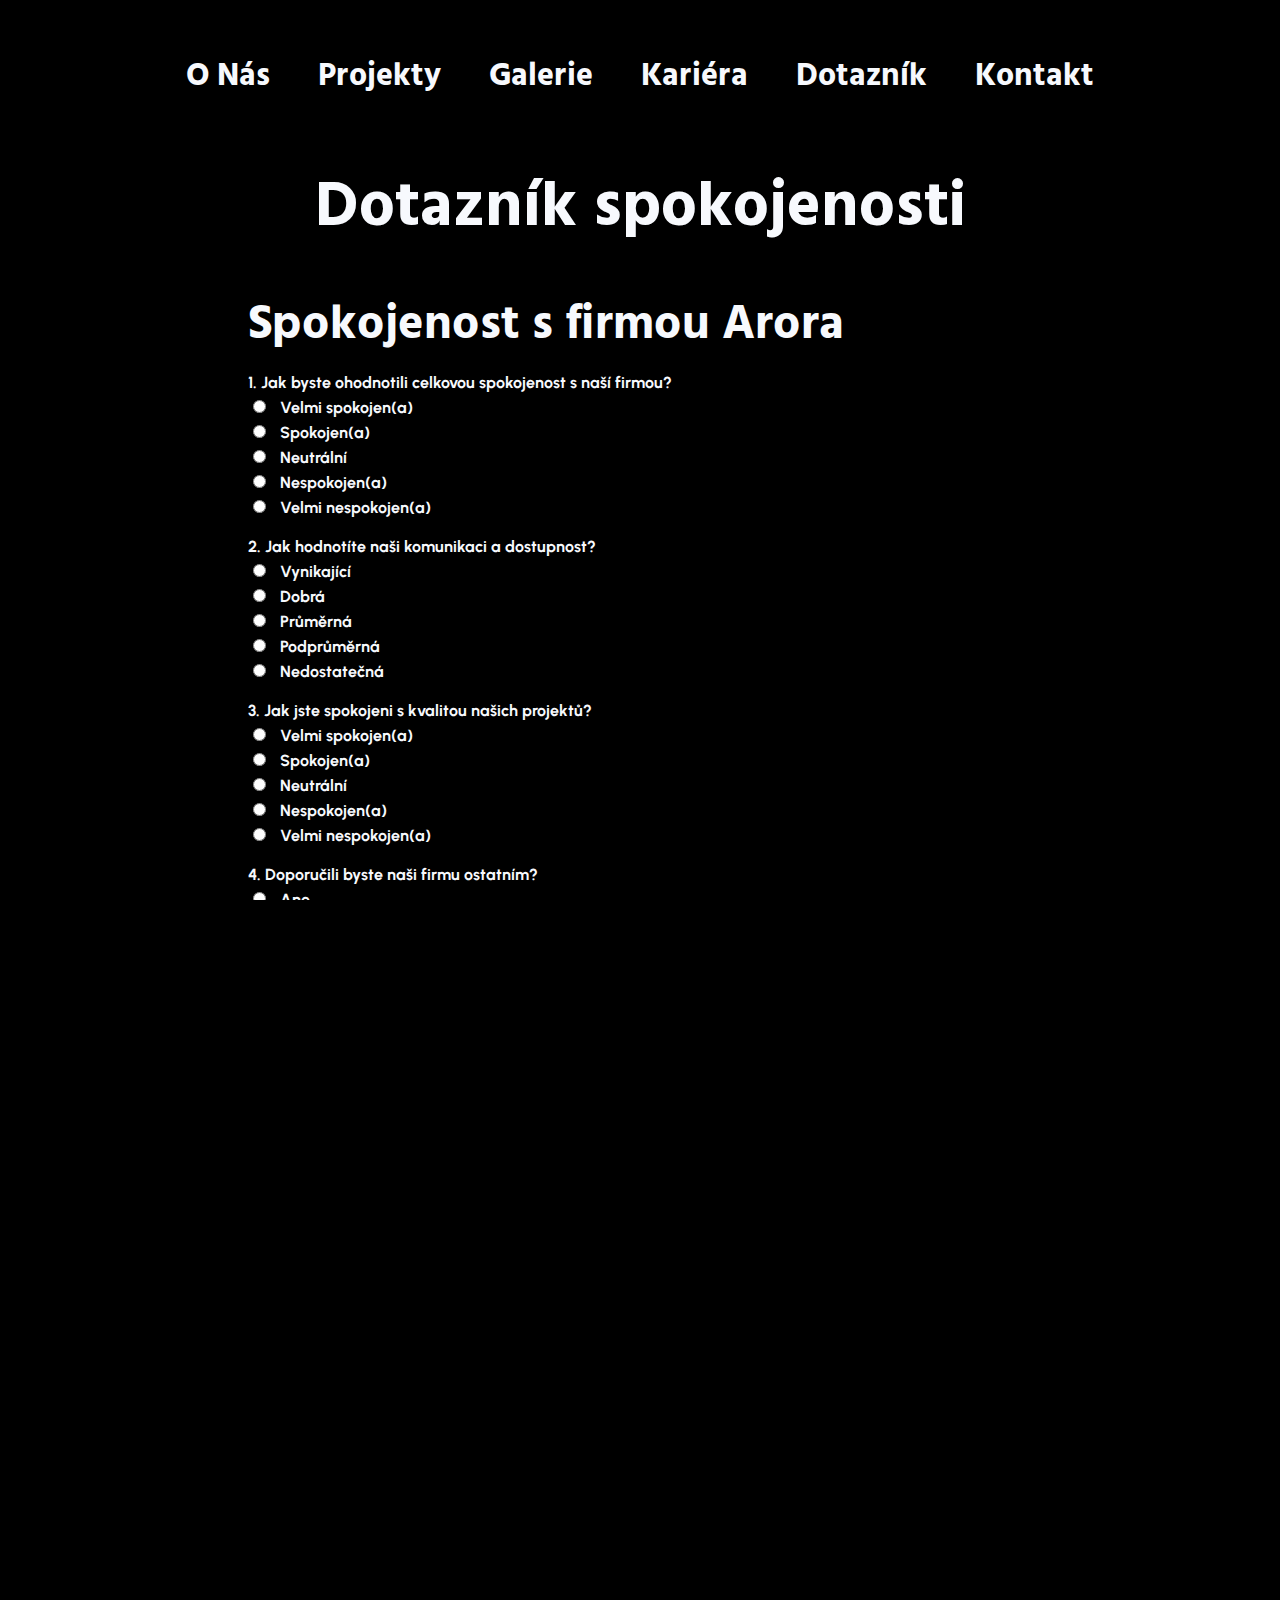
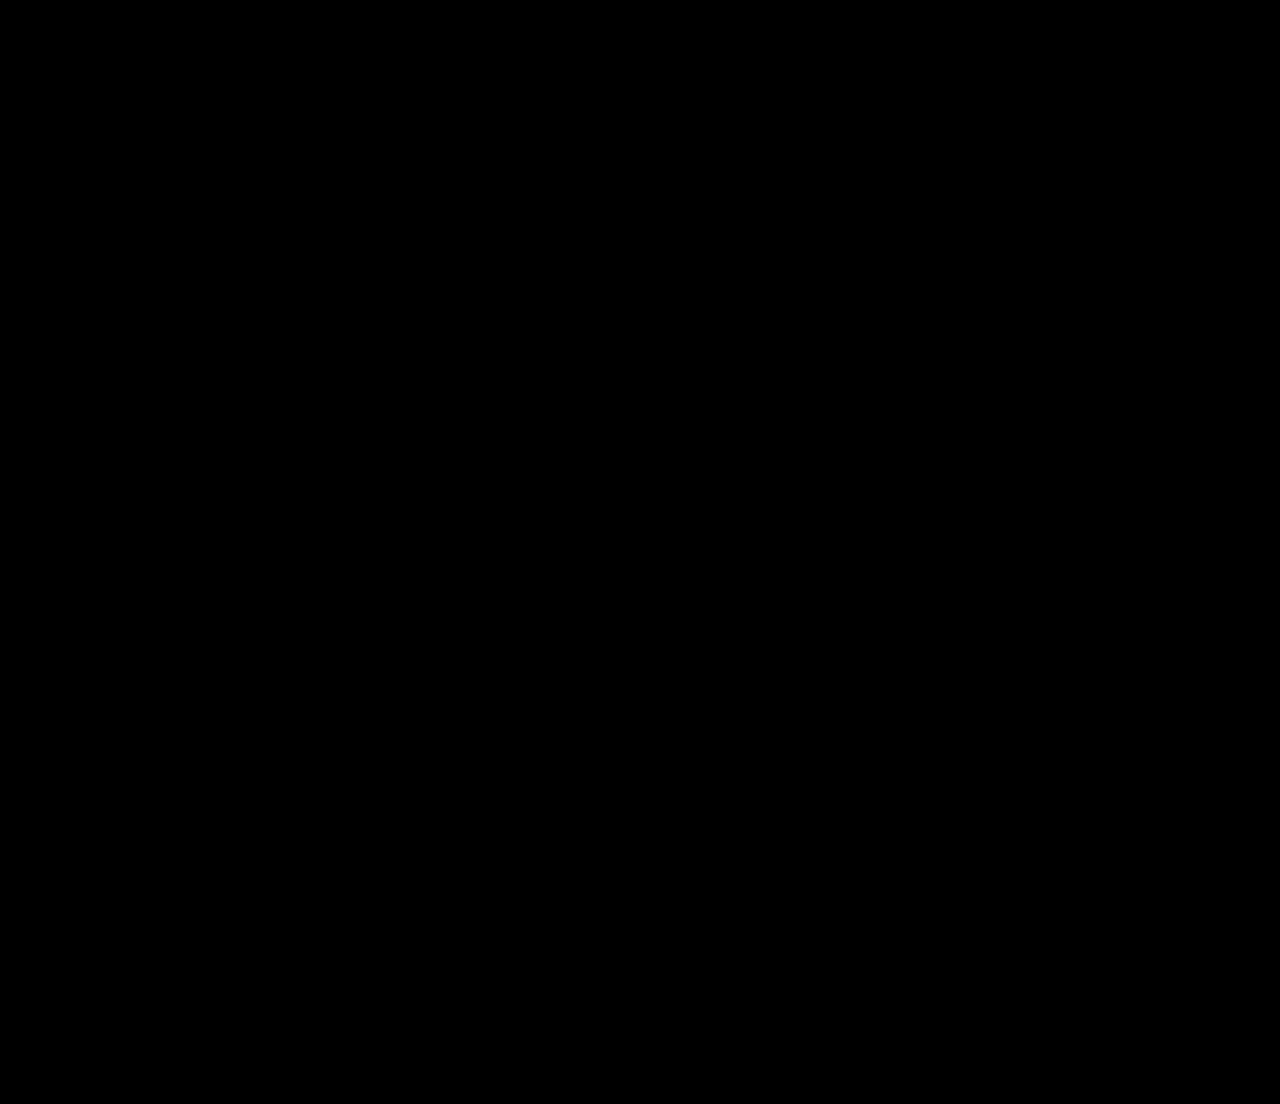
==== dotaznik.html @ 1bd5e2de "minor tweaks" ====
<!DOCTYPE html>
<html lang="cs">

<head>
    <meta charset="UTF-8">
    <meta name="viewport" content="width=device-width, initial-scale=1.0">
    <link rel="stylesheet" href="microstyle.css">
    <title>Arora</title>
    <link rel="shortcut icon" href="./img/favicon.ico" type="image/x-icon">
    <link rel="stylesheet" href="dotaznikstyle.css">
</head>

<body>
    <div class="hero">
        <nav>
            <a href="https://prochazkap.soskolin.eu/projekt/index.html" class="logo"></a>
            <div class="menulinks">
                <a href="https://prochazkap.soskolin.eu/projekt/index.html#about">
                    <h5>O Nás</h5>
                </a>
                <a href="https://prochazkap.soskolin.eu/projekt/index.html#projects">
                    <h5>Projekty</h5>
                </a>
                <a href="https://prochazkap.soskolin.eu/projekt/index.html#gallery">
                    <h5>Galerie</h5>
                </a>
                <a href="https://prochazkap.soskolin.eu/projekt/index.html#career">
                    <h5>Kariéra</h5>
                </a>
                <a href="https://prochazkap.soskolin.eu/projekt/dotaznik.html">
                    <h5>Dotazník</h5>
                </a>
                <a href="#contact">
                    <h5>Kontakt</h5>
                </a>
            </div>
        </nav>
        <div class="herotext">
            <h1>Dotazník spokojenosti</h1>
            <form action="" method="">
                <h2>Spokojenost s firmou Arora</h2>
                <div class="form-group">
                    <label>1. Jak byste ohodnotili celkovou spokojenost s naší firmou?</label>
                    <label><input type="radio" name="firm_satisfaction" value="5"> Velmi spokojen(a)</label>
                    <label><input type="radio" name="firm_satisfaction" value="4"> Spokojen(a)</label>
                    <label><input type="radio" name="firm_satisfaction" value="3"> Neutrální</label>
                    <label><input type="radio" name="firm_satisfaction" value="2"> Nespokojen(a)</label>
                    <label><input type="radio" name="firm_satisfaction" value="1"> Velmi nespokojen(a)</label>
                </div>
                <div class="form-group">
                    <label>2. Jak hodnotíte naši komunikaci a dostupnost?</label>
                    <label><input type="radio" name="communication" value="excellent"> Vynikající</label>
                    <label><input type="radio" name="communication" value="good"> Dobrá</label>
                    <label><input type="radio" name="communication" value="average"> Průměrná</label>
                    <label><input type="radio" name="communication" value="poor"> Podprůměrná</label>
                    <label><input type="radio" name="communication" value="bad"> Nedostatečná</label>
                </div>
                <div class="form-group">
                    <label>3. Jak jste spokojeni s kvalitou našich projektů?</label>
                    <label><input type="radio" name="project_quality" value="5"> Velmi spokojen(a)</label>
                    <label><input type="radio" name="project_quality" value="4"> Spokojen(a)</label>
                    <label><input type="radio" name="project_quality" value="3"> Neutrální</label>
                    <label><input type="radio" name="project_quality" value="2"> Nespokojen(a)</label>
                    <label><input type="radio" name="project_quality" value="1"> Velmi nespokojen(a)</label>
                </div>
                <div class="form-group">
                    <label>4. Doporučili byste naši firmu ostatním?</label>
                    <label><input type="radio" name="recommend" value="yes"> Ano</label>
                    <label><input type="radio" name="recommend" value="no"> Ne</label>
                </div>
                <div class="form-group">
                    <label>5. Máte nějaké další komentáře nebo návrhy?</label>
                    <textarea name="firm_comments" rows="5" placeholder="Napište své připomínky..."></textarea>
                </div>
                <h2>Spokojenost s projektem Futurum II</h2>
                <div class="form-group">
                    <label>1. Jak hodnotíte kvalitu prezentace projektu Futurum II na našem webu?</label>
                    <label><input type="radio" name="presentation_quality" value="excellent"> Vynikající</label>
                    <label><input type="radio" name="presentation_quality" value="good"> Dobrá</label>
                    <label><input type="radio" name="presentation_quality" value="average"> Průměrná</label>
                    <label><input type="radio" name="presentation_quality" value="poor"> Podprůměrná</label>
                    <label><input type="radio" name="presentation_quality" value="bad"> Nedostatečná</label>
                </div>
                <div class="form-group">
                    <label>2. Jsou pro vás informace o projektu dostatečně podrobné?</label>
                    <label><input type="radio" name="info_details" value="yes"> Ano, plně dostačující</label>
                    <label><input type="radio" name="info_details" value="partial"> Ano, ale něco chybí</label>
                    <label><input type="radio" name="info_details" value="no"> Ne, chybí zásadní informace</label>
                </div>
                <div class="form-group">
                    <label>3. Jak hodnotíte design a vizualizace projektu Futurum II?</label>
                    <label><input type="radio" name="design_rating" value="5"> Velmi atraktivní</label>
                    <label><input type="radio" name="design_rating" value="4"> Atraktivní</label>
                    <label><input type="radio" name="design_rating" value="3"> Průměrné</label>
                    <label><input type="radio" name="design_rating" value="2"> Neatraktivní</label>
                    <label><input type="radio" name="design_rating" value="1"> Velmi neatraktivní</label>
                </div>
                <div class="form-group">
                    <label>4. Co byste na projektu Futurum II zlepšili?</label>
                    <textarea name="project_improvements" rows="5" placeholder="Napište své návrhy..."></textarea>
                </div>
                <div class="form-group">
                    <label>5. Máte nějaké další komentáře nebo návrhy?</label>
                    <textarea name="project_comments" rows="5" placeholder="Napište své připomínky..."></textarea>
                </div>
                <input type="submit" value="Odeslat"></input>
            </form>
        </div>
    </div>

    <footer id="contact">
        <div class="adress">
            <p>Arora reconstruction, s.r.o.<br>Spoje, Jaselská 826<br>280 02, Kolín</p><br>
            <a href="tel:+420605392195">+420 605 392 195</a><br>
            <a href="mailto:arora.reconstruction@gmail.com">arora.reconstruction@gmail.com</a><br><br>
            <iframe style="border:none" src="https://frame.mapy.cz/s/pocomesuza" width="100%" height="auto"
                frameborder="0"></iframe>
        </div>
        <form class="contact" action="">

            <input type="text" name="name" id="name" placeholder="Jméno" required>

            <input type="text" name="surname" id="surname" placeholder="Příjmení" required>

            <input type="email" name="mail" id="mail" placeholder="E-mail" required>

            <input type="tel" name="phone" id="phone" placeholder="Telefon" required>

            <textarea name="message" id="message" placeholder="Zpráva" required></textarea>
            <input type="submit" value="Odeslat">
        </form>
        <div class="map"><iframe style="border:none" src="https://frame.mapy.cz/s/pocomesuza" width="100%" height="100%"
                frameborder="0"></iframe></div>
    </footer>
</body>

</html>
---- microstyle.css ----
@import url("https://fonts.googleapis.com/css?family=Hind Mysuru:700|Urbanist:400");

/* Variables */
:root {
  /* colors */
  --text: #f7f9fd;
  --background: #000000;
  --primary: #b99653;
  --accent: #faf3e3;

  /* Font sizes */

  /* --size1: bold 4.21rem;
  --size2: bold 3.158rem;
  --size3: bold 2.369rem;
  --size4: bold 1.777rem;
  --size5: bold 1.333rem;
  --p: 1rem var(--ff);
  --small: 0.75rem var(--ff); */
}
body {
  font-family: "Urbanist";
  font-weight: 400;
}

h1,
h2,
h3,
h4,
h5 {
  font-family: "Hind Mysuru";
  font-weight: 700;
}

html {
  font-size: 100%;
} /* 16px */

h1 {
  font-size: 4rem;
}

h2 {
  font-size: 3rem;
}

h3 {
  font-size: 4rem;
}

h4 {
  font-size: 3.5rem;
}

h5 {
  font-size: 2rem;
}

/* Reset default margin for text elements */
h1,
h2,
h3,
h4 {
  margin: 0;
}

/* Global settings */
html {
  overflow: hidden;
  height: 100%;
}

html,
body {
  box-sizing: border-box;
  color: var(--text);
  background-color: var(--background);
  margin: 0;
  padding: 0;
}

body {
  overflow-y: scroll;
  overflow-x: hidden;
  height: 100dvh;
  width: 100%;
  scroll-behavior: smooth;
}

a {
  text-decoration: underline;
  color: var(--text);
  font-size: 2rem;
}

a:hover {
  color: var(--primary);
}

p {
  font-size: 2rem;
}

/* Navigation bar */
header {
  display: flex;
  padding: 2rem 6rem;
  justify-content: space-between;
  align-items: center;
  background: rgba(0, 0, 0, 0.8);
}
.logo {
  width: 11rem;
  height: 4rem;
  background: url("./img/logo.png") center/cover no-repeat;
  flex-shrink: 0;
}
.menulinks {
  display: flex;
  justify-content: center;
  align-items: center;
  gap: 3rem;
}

.menulinks a {
  text-decoration: none;
}

/* Hero */
.hero {
  padding: 0;
  width: 100%;
  display: flex;
  flex-direction: column;
}

.herotext {
  display: flex;
  justify-content: center;
  align-items: center;
  flex-direction: column;
  padding: 0 6rem 6rem 6rem;
}

.hero img {
  width: 512px;
  height: 512px;
  border-radius: 48px;
}

/* Bio */

.bio {
  margin-top: 2rem;
  display: flex;
  gap: 4rem;
}

/* Footer */
footer {
  padding: 96px;
  display: flex;
  gap: 6rem;
}

.contact {
  display: grid;
  grid-template: 1fr 1fr 1fr 1fr/ 1fr 1fr;
  gap: 1rem;
  flex: 1 0 0;
}

textarea {
  grid-column: 1 / span 2;
  grid-row: 3 / span 3;
  resize: none;
}

.adress iframe {
  display: none;
}

input[type="text"],
input[type="email"],
input[type="tel"],
textarea,
input[type="submit"] {
  border-radius: 16px;
  background: rgba(185, 150, 83, 0.15);
  color: rgba(247, 249, 253, 0.5);
  border: none;
  padding: 1.5rem 2rem;
}

input[type="submit"] {
  grid-column: 2;
  place-self: end;
  background-color: var(--primary);
  color: var(--text);
  aspect-ratio: 5/1;
}

input:focus,
textarea:focus {
  outline: 0;
}

/* Media queries */
@media screen and (max-width: 1250px) {
  .bio {
    flex-direction: column;
    align-items: center;
  }
}

@media screen and (max-width: 1100px) {
  footer {
    flex-direction: column;
  }
  p,
  a,
  label,
  input {
    font-size: 1rem !important;
  }
}

@media screen and (max-width: 900px) {
  h1 {
    font-size: 3rem;
  }

  h2 {
    font-size: 2rem;
  }
}

@media screen and (max-width: 600px) {
  .contact {
    display: flex;
    flex-direction: column;
  }

  .contact textarea {
    height: 150px;
  }

  input[type="submit"] {
    aspect-ratio: unset;
    width: 100%;
  }
}
---- dotaznikstyle.css ----
form {
  max-width: 90%;
  margin: 0 auto;
  padding: 20px;
  border-radius: 8px;
  display: flex;
  flex-direction: column;
}
.form-group {
  margin-bottom: 15px;
}
.form-group label {
  display: block;
  margin-bottom: 5px;
  font-weight: bold;
}
.form-group input[type="text"],
.form-group textarea {
  width: 100%;
  padding: 10px;
  border: 1px solid #ccc;
  border-radius: 4px;
}
.form-group input[type="radio"],
.form-group input[type="checkbox"] {
  margin-right: 10px;
}
.form-group textarea {
  resize: vertical;
}

input[type="submit"] {
  place-self: start !important;
}
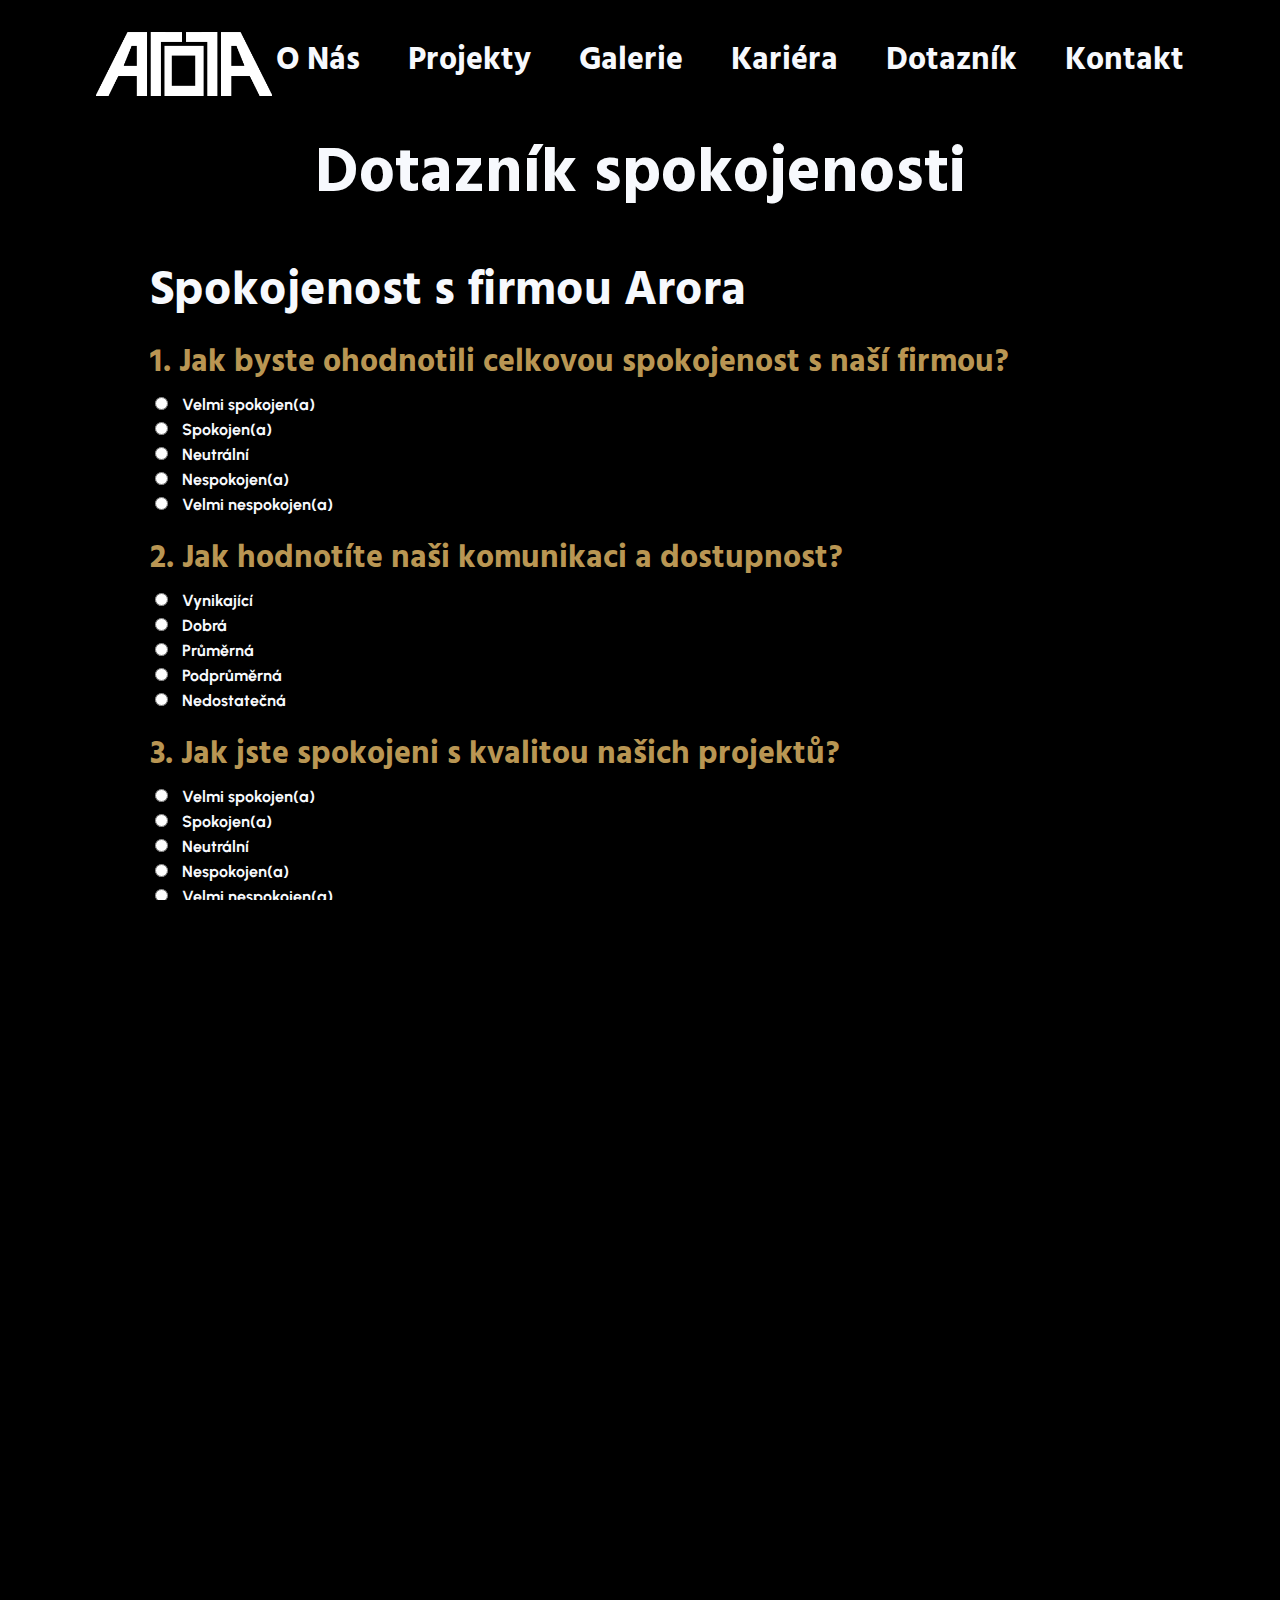
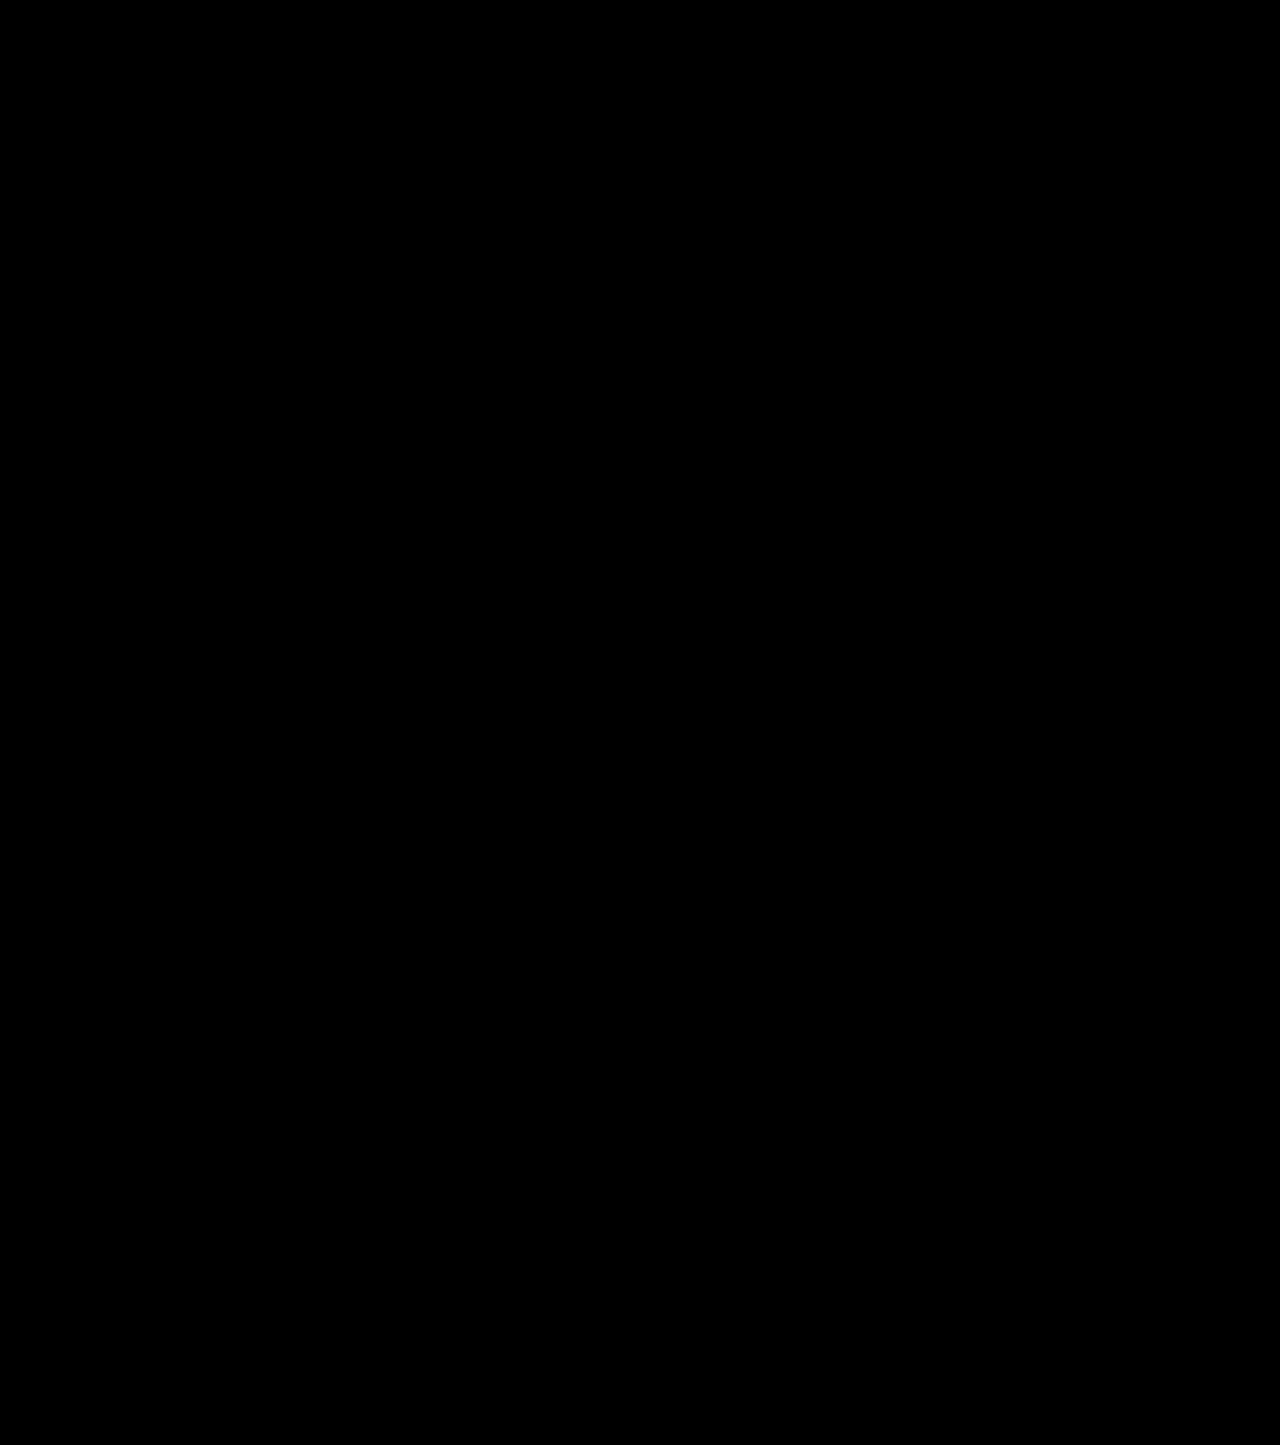
==== commit d83a1808: "code cleanup" ====
--- a/dotaznik.html
+++ b/dotaznik.html
@@ -12,9 +12,9 @@
 
 <body>
     <div class="hero">
-        <nav>
-            <a href="https://prochazkap.soskolin.eu/projekt/index.html" class="logo"></a>
-            <div class="menulinks">
+        <header class="desktop">
+            <div class="logo"></div>
+            <nav class="menulinks desktopmenu">
                 <a href="https://prochazkap.soskolin.eu/projekt/index.html#about">
                     <h5>O Nás</h5>
                 </a>
@@ -33,14 +33,58 @@
                 <a href="#contact">
                     <h5>Kontakt</h5>
                 </a>
+            </nav>
+            <!-- Mobilní ikona pro otevírání navigace -->
+            <div class="hamburger">
+                <!-- Ikona menu pro mobilní navigaci -->
+                <svg class="menuIcon" xmlns="http://www.w3.org/2000/svg" viewBox="0,0,256,256" width="4rem"
+                    height="4rem" fill="currentColor" fill-rule="nonzero">
+                    <g transform="scale(3.55556,3.55556)">
+                        <path
+                            d="M56,48c2.209,0 4,1.791 4,4c0,2.209 -1.791,4 -4,4c-1.202,0 -38.798,0 -40,0c-2.209,0 -4,-1.791 -4,-4c0,-2.209 1.791,-4 4,-4c1.202,0 38.798,0 40,0zM56,32c2.209,0 4,1.791 4,4c0,2.209 -1.791,4 -4,4c-1.202,0 -38.798,0 -40,0c-2.209,0 -4,-1.791 -4,-4c0,-2.209 1.791,-4 4,-4c1.202,0 38.798,0 40,0zM56,16c2.209,0 4,1.791 4,4c0,2.209 -1.791,4 -4,4c-1.202,0 -38.798,0 -40,0c-2.209,0 -4,-1.791 -4,-4c0,-2.209 1.791,-4 4,-4c1.202,0 38.798,0 40,0z">
+                        </path>
+                    </g>
+                </svg>
+                <!-- Ikona zavření mobilní navigace -->
+                <svg class="closeIcon" xmlns="http://www.w3.org/2000/svg" viewBox="0,0,256,256" width="64px"
+                    height="64px" fill-rule="nonzero" fill="white">
+                    <path
+                        d="M19,15c-1.023,0 -2.04812,0.39087 -2.82812,1.17188c-1.562,1.562 -1.562,4.09425 0,5.65625l14.17188,14.17188l-14.17187,14.17188c-1.562,1.562 -1.562,4.09425 0,5.65625c0.78,0.78 1.80513,1.17188 2.82813,1.17188c1.023,0 2.04812,-0.39088 2.82813,-1.17187l14.17188,-14.17187l14.17188,14.17188c1.56,1.562 4.09525,1.562 5.65625,0c1.563,-1.563 1.563,-4.09325 0,-5.65625l-14.17187,-14.17187l14.17188,-14.17187c1.562,-1.562 1.562,-4.09425 0,-5.65625c-1.56,-1.561 -4.09625,-1.562 -5.65625,0l-14.17187,14.17188l-14.17187,-14.17187c-0.78,-0.78 -1.80513,-1.17187 -2.82812,-1.17187z">
+                    </path>
+                    </g>
+                </svg>
             </div>
-        </nav>
+
+            <!-- Mobilní navigace s položkami menu -->
+            <nav class="mobilenav">
+                <ul class="menu">
+                    <a href="https://prochazkap.soskolin.eu/projekt/index.html#about">
+                        <h5>O Nás</h5>
+                    </a>
+                    <a href="https://prochazkap.soskolin.eu/projekt/index.html#projects">
+                        <h5>Projekty</h5>
+                    </a>
+                    <a href="https://prochazkap.soskolin.eu/projekt/index.html#gallery">
+                        <h5>Galerie</h5>
+                    </a>
+                    <a href="https://prochazkap.soskolin.eu/projekt/index.html#career">
+                        <h5>Kariéra</h5>
+                    </a>
+                    <a href="https://prochazkap.soskolin.eu/projekt/dotaznik.html">
+                        <h5>Dotazník</h5>
+                    </a>
+                    <a href="#contact">
+                        <h5>Kontakt</h5>
+                    </a>
+                </ul>
+            </nav>
+        </header>
         <div class="herotext">
             <h1>Dotazník spokojenosti</h1>
             <form action="" method="">
                 <h2>Spokojenost s firmou Arora</h2>
                 <div class="form-group">
-                    <label>1. Jak byste ohodnotili celkovou spokojenost s naší firmou?</label>
+                    <h5>1. Jak byste ohodnotili celkovou spokojenost s naší firmou?</h5>
                     <label><input type="radio" name="firm_satisfaction" value="5"> Velmi spokojen(a)</label>
                     <label><input type="radio" name="firm_satisfaction" value="4"> Spokojen(a)</label>
                     <label><input type="radio" name="firm_satisfaction" value="3"> Neutrální</label>
@@ -48,7 +92,7 @@
                     <label><input type="radio" name="firm_satisfaction" value="1"> Velmi nespokojen(a)</label>
                 </div>
                 <div class="form-group">
-                    <label>2. Jak hodnotíte naši komunikaci a dostupnost?</label>
+                    <h5>2. Jak hodnotíte naši komunikaci a dostupnost?</h5>
                     <label><input type="radio" name="communication" value="excellent"> Vynikající</label>
                     <label><input type="radio" name="communication" value="good"> Dobrá</label>
                     <label><input type="radio" name="communication" value="average"> Průměrná</label>
@@ -56,7 +100,7 @@
                     <label><input type="radio" name="communication" value="bad"> Nedostatečná</label>
                 </div>
                 <div class="form-group">
-                    <label>3. Jak jste spokojeni s kvalitou našich projektů?</label>
+                    <h5>3. Jak jste spokojeni s kvalitou našich projektů?</h5>
                     <label><input type="radio" name="project_quality" value="5"> Velmi spokojen(a)</label>
                     <label><input type="radio" name="project_quality" value="4"> Spokojen(a)</label>
                     <label><input type="radio" name="project_quality" value="3"> Neutrální</label>
@@ -64,17 +108,17 @@
                     <label><input type="radio" name="project_quality" value="1"> Velmi nespokojen(a)</label>
                 </div>
                 <div class="form-group">
-                    <label>4. Doporučili byste naši firmu ostatním?</label>
+                    <h5>4. Doporučili byste naši firmu ostatním?</h5>
                     <label><input type="radio" name="recommend" value="yes"> Ano</label>
                     <label><input type="radio" name="recommend" value="no"> Ne</label>
                 </div>
                 <div class="form-group">
-                    <label>5. Máte nějaké další komentáře nebo návrhy?</label>
+                    <h5>5. Máte nějaké další komentáře nebo návrhy?</h5>
                     <textarea name="firm_comments" rows="5" placeholder="Napište své připomínky..."></textarea>
                 </div>
                 <h2>Spokojenost s projektem Futurum II</h2>
                 <div class="form-group">
-                    <label>1. Jak hodnotíte kvalitu prezentace projektu Futurum II na našem webu?</label>
+                    <h5>1. Jak hodnotíte kvalitu prezentace projektu Futurum II na našem webu?</h5>
                     <label><input type="radio" name="presentation_quality" value="excellent"> Vynikající</label>
                     <label><input type="radio" name="presentation_quality" value="good"> Dobrá</label>
                     <label><input type="radio" name="presentation_quality" value="average"> Průměrná</label>
@@ -82,13 +126,13 @@
                     <label><input type="radio" name="presentation_quality" value="bad"> Nedostatečná</label>
                 </div>
                 <div class="form-group">
-                    <label>2. Jsou pro vás informace o projektu dostatečně podrobné?</label>
+                    <h5>2. Jsou pro vás informace o projektu dostatečně podrobné?</h5>
                     <label><input type="radio" name="info_details" value="yes"> Ano, plně dostačující</label>
                     <label><input type="radio" name="info_details" value="partial"> Ano, ale něco chybí</label>
                     <label><input type="radio" name="info_details" value="no"> Ne, chybí zásadní informace</label>
                 </div>
                 <div class="form-group">
-                    <label>3. Jak hodnotíte design a vizualizace projektu Futurum II?</label>
+                    <h5>3. Jak hodnotíte design a vizualizace projektu Futurum II?</h5>
                     <label><input type="radio" name="design_rating" value="5"> Velmi atraktivní</label>
                     <label><input type="radio" name="design_rating" value="4"> Atraktivní</label>
                     <label><input type="radio" name="design_rating" value="3"> Průměrné</label>
@@ -96,11 +140,11 @@
                     <label><input type="radio" name="design_rating" value="1"> Velmi neatraktivní</label>
                 </div>
                 <div class="form-group">
-                    <label>4. Co byste na projektu Futurum II zlepšili?</label>
+                    <h5>4. Co byste na projektu Futurum II zlepšili?</h5>
                     <textarea name="project_improvements" rows="5" placeholder="Napište své návrhy..."></textarea>
                 </div>
                 <div class="form-group">
-                    <label>5. Máte nějaké další komentáře nebo návrhy?</label>
+                    <h5>5. Máte nějaké další komentáře nebo návrhy?</h5>
                     <textarea name="project_comments" rows="5" placeholder="Napište své připomínky..."></textarea>
                 </div>
                 <input type="submit" value="Odeslat"></input>
@@ -132,6 +176,7 @@
         <div class="map"><iframe style="border:none" src="https://frame.mapy.cz/s/pocomesuza" width="100%" height="100%"
                 frameborder="0"></iframe></div>
     </footer>
+    <script src="script.js"></script>
 </body>
 
 </html>--- a/microstyle.css
+++ b/microstyle.css
@@ -60,7 +60,8 @@
 h1,
 h2,
 h3,
-h4 {
+h4,
+h5 {
   margin: 0;
 }
 
@@ -109,6 +110,48 @@
   align-items: center;
   background: rgba(0, 0, 0, 0.8);
 }
+/* Mobile Nav */
+.mobilenav {
+  position: fixed;
+  transform: translateY(-100%);
+  transition: transform 0.2s;
+  top: 0;
+  left: 0;
+  right: 0;
+  bottom: 0;
+  z-index: 99;
+  background: black;
+  color: white;
+  list-style: none;
+  padding-top: 4rem;
+  background-color: var(--background);
+}
+
+.menu {
+  display: flex;
+  flex-direction: column;
+  font: var(--size3);
+  font-weight: 400;
+}
+
+.hamburger:hover {
+  color: var(--primary);
+}
+
+.hamburger {
+  cursor: pointer;
+  z-index: 101;
+  display: none;
+}
+
+.closeIcon {
+  display: none;
+}
+
+.showMenu {
+  transform: translateY(0);
+}
+
 .logo {
   width: 11rem;
   height: 4rem;
@@ -143,9 +186,9 @@
 }
 
 .hero img {
-  width: 512px;
-  height: 512px;
-  border-radius: 48px;
+  width: 32rem;
+  height: 32rem;
+  border-radius: 3rem;
 }
 
 /* Bio */
@@ -158,7 +201,7 @@
 
 /* Footer */
 footer {
-  padding: 96px;
+  padding: 6rem;
   display: flex;
   gap: 6rem;
 }
@@ -185,7 +228,7 @@
 input[type="tel"],
 textarea,
 input[type="submit"] {
-  border-radius: 16px;
+  border-radius: 1rem;
   background: rgba(185, 150, 83, 0.15);
   color: rgba(247, 249, 253, 0.5);
   border: none;
@@ -233,16 +276,32 @@
   h2 {
     font-size: 2rem;
   }
+
+  h5 {
+    font-size: 1rem;
+  }
+  .desktopmenu {
+    display: none;
+  }
+  .hamburger {
+    display: unset;
+  }
+  .herotext {
+    padding: 0 2rem 2rem 2rem;
+  }
 }
 
 @media screen and (max-width: 600px) {
+  h2 {
+    font-size: 1.5rem;
+  }
   .contact {
     display: flex;
     flex-direction: column;
   }
 
   .contact textarea {
-    height: 150px;
+    height: 9.375rem;
   }
 
   input[type="submit"] {
--- a/dotaznikstyle.css
+++ b/dotaznikstyle.css
@@ -1,29 +1,41 @@
+:root {
+  /* colors */
+  --text: #f7f9fd;
+  --background: #000000;
+  --primary: #b99653;
+  --accent: #faf3e3;
+}
+
 form {
   max-width: 90%;
   margin: 0 auto;
-  padding: 20px;
-  border-radius: 8px;
+  padding: 1.25rem;
+  border-radius: 0.5rem;
   display: flex;
   flex-direction: column;
 }
+form h5 {
+  color: var(--primary);
+}
+
 .form-group {
-  margin-bottom: 15px;
+  margin-bottom: 1rem;
 }
 .form-group label {
   display: block;
-  margin-bottom: 5px;
+  margin-bottom: 0.3125rem;
   font-weight: bold;
 }
 .form-group input[type="text"],
 .form-group textarea {
   width: 100%;
-  padding: 10px;
+  padding: 0.625rem;
   border: 1px solid #ccc;
-  border-radius: 4px;
+  border-radius: 0.25rem;
 }
 .form-group input[type="radio"],
 .form-group input[type="checkbox"] {
-  margin-right: 10px;
+  margin-right: 0.625rem;
 }
 .form-group textarea {
   resize: vertical;
@@ -32,3 +44,7 @@
 input[type="submit"] {
   place-self: start !important;
 }
+
+h1 {
+  text-align: center;
+}
